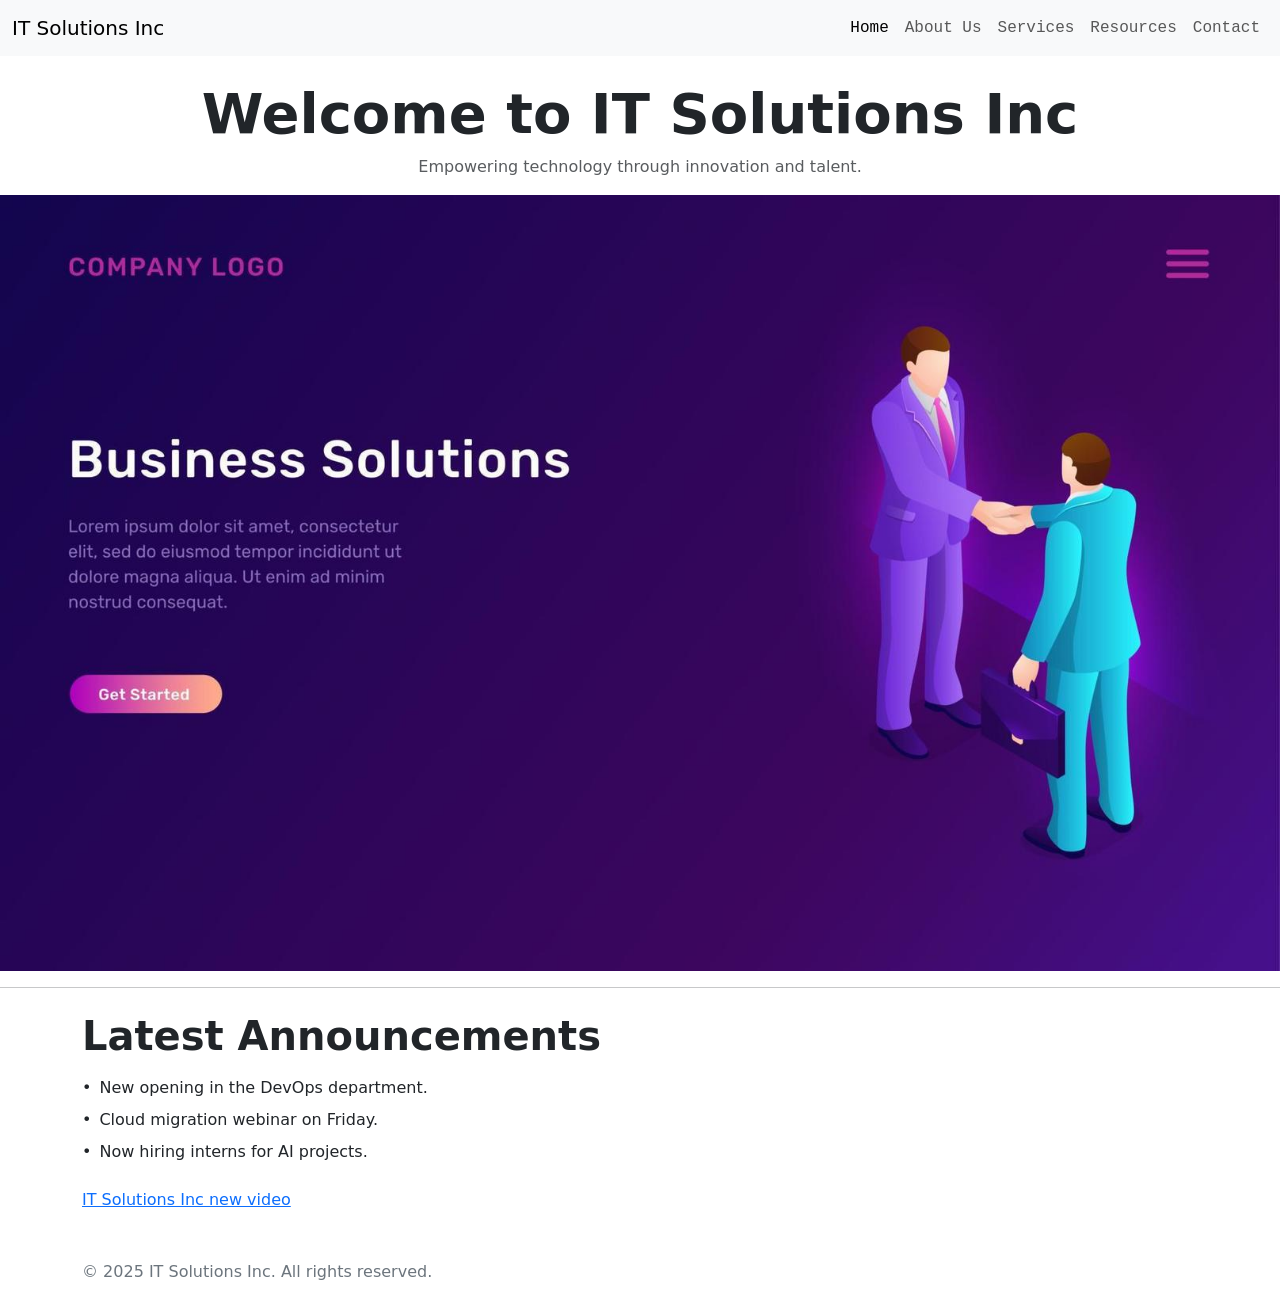
==== index.html @ 51224762 "Initial commit" ====
<!DOCTYPE html>
<html lang="en">

<head>
    <meta charset="UTF-8">
    <meta name="viewport" content="width=device-width, initial-scale=1.0">
    <title>IT Solutions Inc - Home</title>
    <link rel="stylesheet" href="css/bootstrap.css">
    <link rel="stylesheet" href="style.css">
</head>

<body>

    <nav class="navbar navbar-expand-lg bg-body-tertiary ">
        <div class="container-fluid">
            <a class="navbar-brand" href="#">IT Solutions Inc</a>
            <button class="navbar-toggler" type="button" data-bs-toggle="collapse" data-bs-target="#navbarNav"
                aria-controls="navbarNav" aria-expanded="false" aria-label="Toggle navigation">
                <span class="navbar-toggler-icon"></span>
            </button>
            <div class="collapse navbar-collapse" id="navbarNav">
                <ul class="navbar-nav ms-auto">
                    <li class="nav-item">
                        <a class="nav-link active font-monospace" aria-current="page" href="index.html">Home</a>
                    </li>
                    <li class="nav-item">
                        <a class="nav-link font-monospace" href="about.html">About Us</a>
                    </li>
                    <li class="nav-item">
                        <a class="nav-link font-monospace" href="services.html">Services</a>
                    </li>
                    <li class="nav-item">
                        <a class="nav-link font-monospace" href="resources.html">Resources</a>
                    </li>
                    <li class="nav-item">
                        <a class="nav-link font-monospace" href="contact.html">Contact</a>
                    </li>
                </ul>
            </div>
        </div>
    </nav>


    <h1 class="display-4 fw-bold  text-center mt-4">Welcome to IT Solutions Inc</h1>
    <p class="text-muted text-center">Empowering technology through innovation and talent.</p>



    <div class="d-none d-md-block">
        <img src="image.jpg" alt="Business" class="img-fluid">
    </div>

    <hr>


    <div class="container mt-4">
        <h1 class="fw-bold mb-3">Latest Announcements</h1>

        <ul class="list-unstyled mb-4">
            <li class="mb-2 d-flex align-items-start">
                <span class="me-2">•</span>
                New opening in the DevOps department.
            </li>
            <li class="mb-2 d-flex align-items-start">
                <span class="me-2">•</span>
                Cloud migration webinar on Friday.
            </li>
            <li class="mb-2 d-flex align-items-start">
                <span class="me-2">•</span>
                Now hiring interns for AI projects.
            </li>
        </ul>




        <p><a href="https://www.youtube.com/watch?v=sEhS83z3XRM" target="iframe_a">IT Solutions Inc new video</a></p>

        <footer class="mt-5 text-secondary">
            <p>© 2025 IT Solutions Inc. All rights reserved.</p>
        </footer>

</body>

</html>
---- style.css ----
#h3s{
    
    font-size: 1.5rem;
    color: #333;
    margin-bottom: 15px;
}
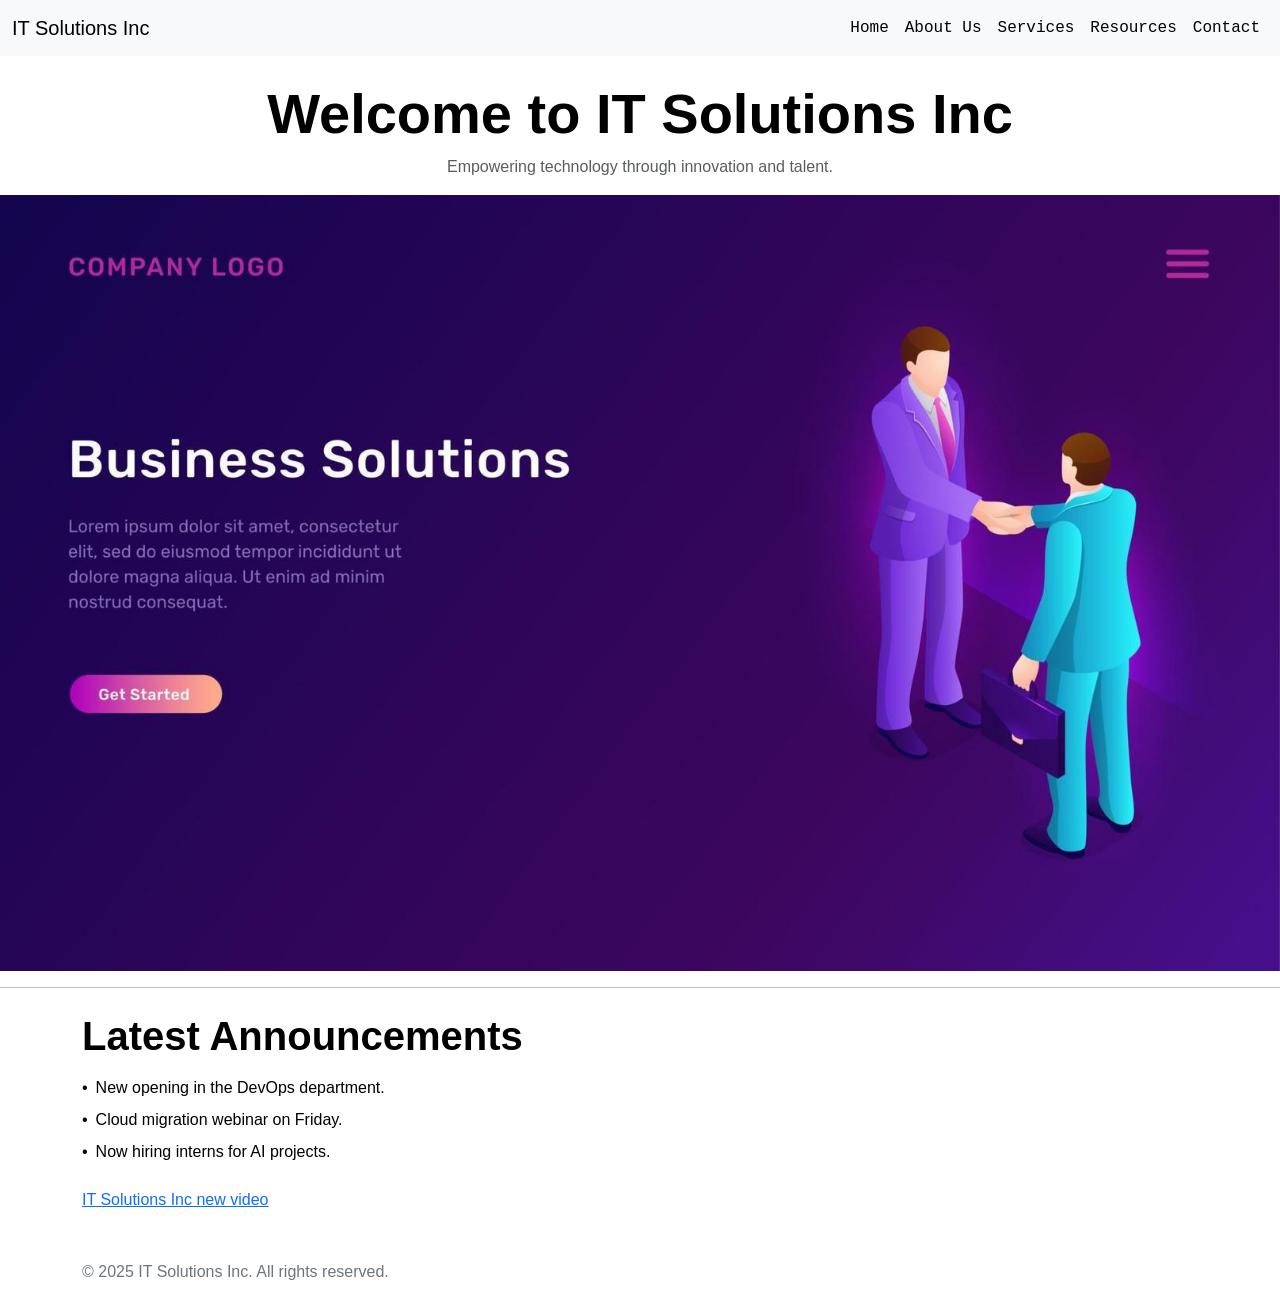
==== commit 275a618e: "second" ====
--- a/index.html
+++ b/index.html
@@ -11,7 +11,7 @@
 
 <body>
 
-    <nav class="navbar navbar-expand-lg bg-body-tertiary ">
+    <nav class="navbar navbar-expand-lg bg-body-tertiary navbar-text ">
         <div class="container-fluid">
             <a class="navbar-brand" href="#">IT Solutions Inc</a>
             <button class="navbar-toggler" type="button" data-bs-toggle="collapse" data-bs-target="#navbarNav"
--- a/style.css
+++ b/style.css
@@ -1,7 +1,90 @@
+#h3s {
 
-#h3s{
-    
     font-size: 1.5rem;
     color: #333;
     margin-bottom: 15px;
-}+}
+
+#h2r {
+    font-weight: 1000;
+}
+
+
+
+body {
+    background-color: #ffffff;
+    font-family: 'Inter', sans-serif;
+    color: #000000;
+}
+
+#title {
+    font-weight: 800;
+    letter-spacing: -1px;
+    margin-bottom: 2rem;
+    color: #212529;
+}
+
+#services {
+    border: none;
+    border-left: 4px solid #dc3545;
+    transition: all 0.3s ease;
+    background: white;
+}
+
+#services:hover {
+    transform: translateX(10px);
+    background-color: #fff5f5;
+    box-shadow: 0 4px 15px rgba(0, 0, 0, 0.05);
+}
+
+#values {
+    border: none;
+    border-bottom: 3px solid #dc3545;
+    background: white;
+    transition: 0.3s;
+}
+
+#values:hover {
+    box-shadow: 0 5px 15px rgba(0, 0, 0, 0.1);
+    transform: translateY(-5px);
+}
+
+
+
+
+
+#card {
+    background: white;
+    border: none;
+    border-radius: 15px;
+    box-shadow: 0 10px 30px rgba(0, 0, 0, 0.1);
+    width: 100%;
+    max-width: 450px;
+    padding: 2rem;
+}
+
+#cardtitle {
+    font-weight: 800;
+    color: #333;
+    text-align: center;
+    margin-bottom: 1.5rem;
+}
+
+
+
+
+#l:hover {
+    background-color: #0077b5;
+    color: white !important;
+}
+
+#g:hover {
+    background-color: #333;
+    color: white !important;
+}
+
+#m:hover {
+    background-color: #ff9500;
+    color: white !important;
+}
+
